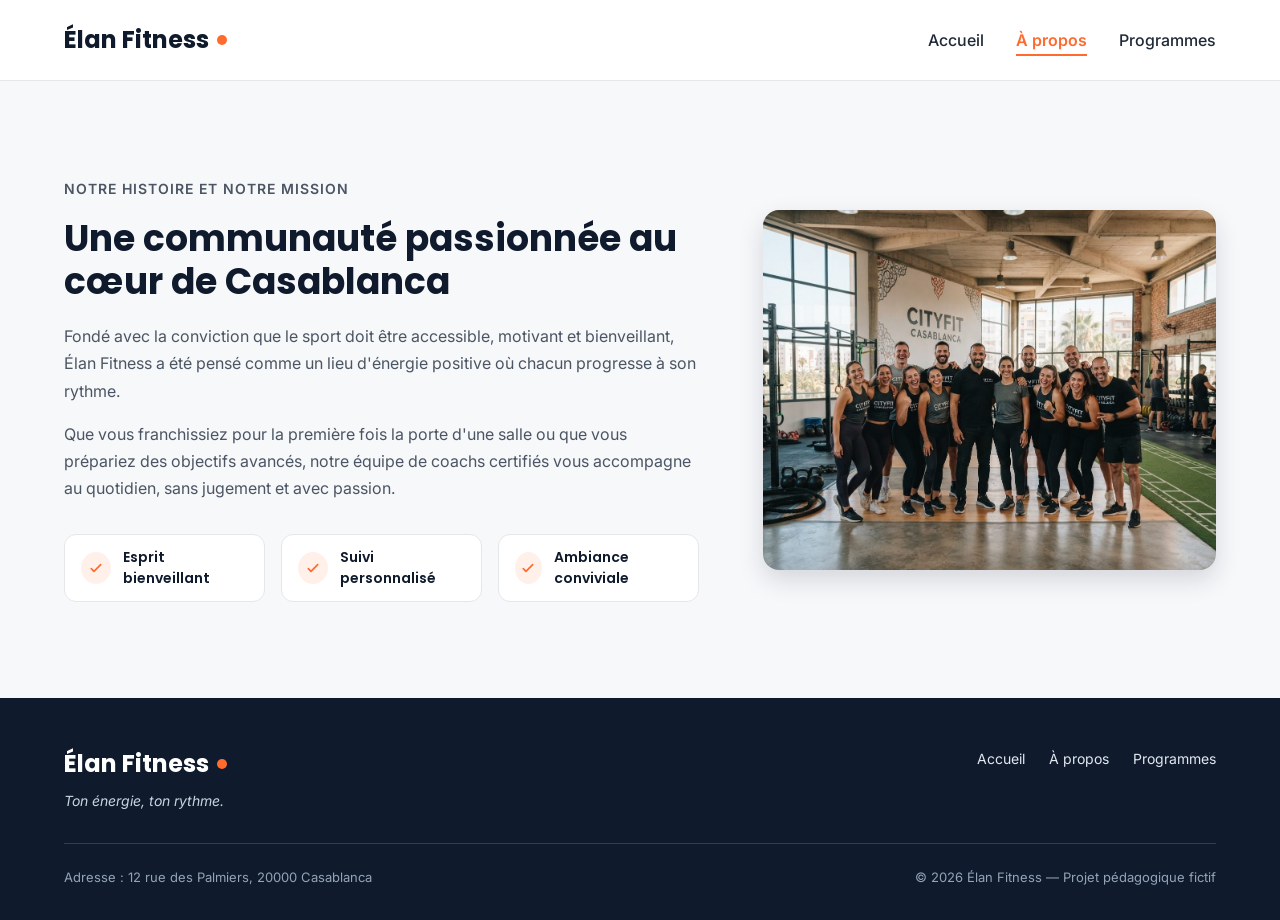
==== apropos.html @ f8804e70 "J'ai changé l'emplacement des fiches." ====
<!DOCTYPE html>
<html lang="en">

<head>
    <meta charset="UTF-8">
    <meta name="viewport" content="width=device-width, initial-scale=1.0">
    <title>Document</title>
    <link rel="stylesheet" href="style.css">
    <link rel="preconnect" href="https://fonts.googleapis.com">
    <link rel="preconnect" href="https://fonts.gstatic.com" crossorigin>
    <link
        href="https://fonts.googleapis.com/css2?family=Inter:wght@400;500;600&family=Poppins:wght@600;700;800&display=swap"
        rel="stylesheet">
</head>

<body>
    <header class="en-tete">
        <div class="conteneur en-tete-contenu">
            <a href="maine.html" class="logo">Élan Fitness</a>

            <nav aria-label="Navigation principale">
                <ul class="menu">
                    <li><a href="maine.html">Accueil</a></li>
                    <li><a href="apropos.html" class="lien-actif">À propos</a></li>
                    <li><a href="programmes.html">Programmes</a></li>
                </ul>
            </nav>
        </div>
    </header>
    <section id="a-propos" class="section">
        <div class="conteneur apropos-contenu">

            <div class="apropos-texte">
                <p class="sur-titre">Notre histoire et notre mission</p>
                <h2>Une communauté passionnée au cœur de Casablanca</h2>
                <p>
                    Fondé avec la conviction que le sport doit être accessible, motivant et bienveillant,
                    Élan Fitness a été pensé comme un lieu d'énergie positive où chacun progresse à son rythme.
                </p>
                <p>
                    Que vous franchissiez pour la première fois la porte d'une salle ou que vous prépariez des
                    objectifs avancés, notre équipe de coachs certifiés vous accompagne au quotidien, sans
                    jugement et avec passion.
                </p>

                <ul class="valeurs">
                    <li class="valeur">
                        <div class="icone icone-petite"><img src="img/icone-check.svg" alt=""></div>
                        <span>Esprit bienveillant</span>
                    </li>
                    <li class="valeur">
                        <div class="icone icone-petite"><img src="img/icone-check.svg" alt=""></div>
                        <span>Suivi personnalisé</span>
                    </li>
                    <li class="valeur">
                        <div class="icone icone-petite"><img src="img/icone-check.svg" alt=""></div>
                        <span>Ambiance conviviale</span>
                    </li>
                </ul>
            </div>

            <img class="apropos-image" src="img/equipe.jpg"
                alt="L'équipe de coachs d'Élan Fitness réunie dans la salle">

        </div>
    </section>

    <footer class="pied-de-page">
        <div class="conteneur">

            <div class="pied-haut">
                <div>
                    <p class="logo logo-clair">Élan Fitness</p>
                    <p class="slogan">Ton énergie, ton rythme.</p>
                </div>

                <nav aria-label="Navigation du pied de page">
                    <ul class="menu menu-pied">
                        <li><a href="#accueil">Accueil</a></li>
                        <li><a href="#a-propos">À propos</a></li>
                        <li><a href="#programmes">Programmes</a></li>
                    </ul>
                </nav>
            </div>

            <div class="pied-bas">
                <p>Adresse : 12 rue des Palmiers, 20000 Casablanca</p>
                <p>&copy; 2026 Élan Fitness — Projet pédagogique fictif</p>
            </div>

        </div>
    </footer>
</body>

</html>
---- style.css ----
* {
  box-sizing: border-box;
  margin: 0;
  padding: 0;
}

html {
  scroll-behavior: smooth;
}

body {
  font-family: 'Inter', Arial, sans-serif;
  font-size: 16px;
  line-height: 1.5;
  color: #1F2937;
  background-color: #F7F8FA;
}

h1, h2, h3, h4 {
  font-family: 'Poppins', Arial, sans-serif;
  color: #0F1B2D;
}

a {
  color: inherit;
  text-decoration: none;
}

ul {
  list-style: none;
}

img {
  display: block;
  max-width: 100%;
}

a:focus-visible,
button:focus-visible {
  outline: 3px solid #FF6B2C;
  outline-offset: 2px;
}

.conteneur {
  width: 100%;
  max-width: 1200px;
  margin: 0 auto;
  padding: 0 24px;
}

.section {
  padding: 96px 0;
}

.section-blanche {
  background-color: #FFFFFF;
  border-top: 1px solid #E5E7EB;
  border-bottom: 1px solid #E5E7EB;
}

.section-titre {
  max-width: 640px;
  margin: 0 auto 64px;
  text-align: center;
}

.section-titre h2 {
  font-size: 32px;
  margin-bottom: 16px;
}

.section-titre h3 {
  font-size: 26px;
  margin-bottom: 12px;
}

.section-titre p {
  color: #4B5563;
}

.sur-titre {
  font-size: 14px;
  font-weight: 600;
  color: #FF6B2C;
  text-transform: uppercase;
  letter-spacing: 1px;
  margin-bottom: 12px;
}

.bouton {
  display: inline-block;
  padding: 14px 28px;
  border-radius: 8px;
  font-size: 16px;
  font-weight: 600;
  text-align: center;
  cursor: pointer;
}

.bouton-principal {
  background-color: #FF6B2C;
  border: 1px solid #FF6B2C;
  color: #FFFFFF;
}

.bouton-principal:hover {
  background-color: #F05817;
}

.bouton-secondaire {
  background-color: #FFFFFF;
  border: 1px solid #0F1B2D;
  color: #0F1B2D;
}

.bouton-secondaire:hover {
  background-color: #F3F4F6;
}

.cartes {
  display: flex;
  gap: 24px;
}

.carte {
  flex: 1;
  background-color: #FFFFFF;
  border: 1px solid #E5E7EB;
  border-radius: 12px;
  box-shadow: 0 1px 3px rgba(15, 27, 45, 0.08);
}

.icone {
  width: 48px;
  height: 48px;
  background-color: #FFF0EA;
  border-radius: 8px;
  display: flex;
  align-items: center;
  justify-content: center;
}

.icone img {
  width: 24px;
  height: 24px;
}

.icone-petite {
  width: 32px;
  height: 32px;
  border-radius: 50%;
}

.icone-petite img {
  width: 16px;
  height: 16px;
}

.en-tete {
  position: sticky;
  top: 0;
  z-index: 10;
  background-color: #FFFFFF;
  border-bottom: 1px solid #E5E7EB;
}

.en-tete-contenu {
  height: 80px;
  display: flex;
  align-items: center;
  justify-content: space-between;
}

.logo {
  display: flex;
  align-items: center;
  font-family: 'Poppins', Arial, sans-serif;
  font-size: 24px;
  font-weight: 700;
  color: #0F1B2D;
}

.logo::after {
  content: "";
  width: 10px;
  height: 10px;
  margin-left: 8px;
  background-color: #FF6B2C;
  border-radius: 50%;
}

.menu {
  display: flex;
  gap: 32px;
}

.menu a {
  font-weight: 500;
  padding-bottom: 4px;
  border-bottom: 2px solid transparent;
}

.menu a:hover {
  color: #FF6B2C;
}

.menu .lien-actif {
  color: #FF6B2C;
  font-weight: 600;
  border-bottom-color: #FF6B2C;
}

.hero {
  padding: 64px 0 96px;
}

.hero-contenu {
  display: flex;
  align-items: center;
  gap: 32px;
}

.hero-texte {
  flex: 7;
}

.hero-texte h1 {
  font-size: 48px;
  font-weight: 800;
  line-height: 1.2;
  margin-bottom: 24px;
}

.hero-description {
  max-width: 520px;
  font-size: 18px;
  line-height: 1.6;
  color: #4B5563;
  margin-bottom: 32px;
}

.boutons {
  display: flex;
  flex-wrap: wrap;
  gap: 16px;
}

.hero-image {
  flex: 5;
  min-width: 0;
  height: 400px;
  object-fit: cover;
  border-radius: 16px;
  border: 1px solid #E5E7EB;
  box-shadow: 0 10px 25px rgba(15, 27, 45, 0.15);
}

.chiffres {
  display: flex;
  margin-top: 64px;
  padding: 32px;
  background-color: #FFFFFF;
  border: 1px solid #E5E7EB;
  border-radius: 12px;
  box-shadow: 0 1px 3px rgba(15, 27, 45, 0.08);
}

.chiffre {
  flex: 1;
  text-align: center;
  font-weight: 500;
  color: #0F1B2D;
}

.chiffre + .chiffre {
  border-left: 1px solid #E5E7EB;
}

.chiffre-nombre {
  font-family: 'Poppins', Arial, sans-serif;
  font-size: 36px;
  font-weight: 800;
  color: #FF6B2C;
}

.carte-avantage {
  padding: 24px;
  background-color: #F7F8FA;
  box-shadow: none;
}

.carte-avantage .icone {
  margin-bottom: 20px;
}

.carte-avantage h3 {
  font-size: 20px;
  margin-bottom: 8px;
}

.carte-avantage p {
  color: #4B5563;
  line-height: 1.6;
}

.apropos-contenu {
  display: flex;
  align-items: center;
  gap: 64px;
}

.apropos-texte {
  flex: 7;
}

.apropos-texte h2 {
  font-size: 36px;
  line-height: 1.2;
  margin-bottom: 20px;
}

.apropos-texte p {
  color: #4B5563;
  line-height: 1.7;
  margin-bottom: 16px;
}

.valeurs {
  display: flex;
  gap: 16px;
  margin-top: 32px;
}

.valeur {
  flex: 1;
  display: flex;
  align-items: center;
  gap: 12px;
  padding: 12px 16px;
  background-color: #FFFFFF;
  border: 1px solid #E5E7EB;
  border-radius: 12px;
  font-family: 'Poppins', Arial, sans-serif;
  font-size: 14px;
  font-weight: 600;
  color: #0F1B2D;
}

.apropos-image {
  flex: 5;
  min-width: 0;
  height: 360px;
  object-fit: cover;
  border-radius: 16px;
  box-shadow: 0 10px 25px rgba(15, 27, 45, 0.15);
}

.carte-programme {
  display: flex;
  flex-direction: column;
  overflow: hidden;
}

.carte-programme > img {
  width: 100%;
  height: 200px;
  object-fit: cover;
}

.programme-corps {
  flex: 1;
  display: flex;
  flex-direction: column;
  padding: 20px;
}

.programme-corps h3 {
  font-size: 20px;
  margin-bottom: 8px;
}

.programme-corps p {
  font-size: 15px;
  color: #4B5563;
}

.etiquette {
  align-self: flex-start;
  padding: 4px 10px;
  margin-bottom: 12px;
  border-radius: 6px;
  font-size: 12px;
  font-weight: 600;
}

.etiquette-orange {
  background-color: #FFEDE5;
  color: #C2410C;
}

.etiquette-bleue {
  background-color: #DBEAFE;
  color: #1D4ED8;
}

.etiquette-verte {
  background-color: #D1FAE5;
  color: #047857;
}

.programme-corps .duree {
  display: flex;
  align-items: center;
  gap: 8px;
  margin-top: auto;
  padding-top: 16px;
  border-top: 1px solid #E5E7EB;
  font-size: 13px;
  font-weight: 600;
  color: #0F1B2D;
}

.programme-corps h3 + p {
  margin-bottom: 16px;
}

.duree img {
  width: 16px;
  height: 16px;
}

.formules {
  margin-top: 96px;
}

.formule {
  position: relative;
  display: flex;
  flex-direction: column;
  padding: 28px;
}

.formule h4 {
  font-size: 20px;
}

.prix {
  margin: 8px 0 16px;
  font-family: 'Poppins', Arial, sans-serif;
  font-size: 30px;
  font-weight: 800;
  color: #FF6B2C;
}

.prix span {
  font-family: 'Inter', Arial, sans-serif;
  font-size: 16px;
  font-weight: 500;
  color: #4B5563;
}

.prix-note {
  margin: -8px 0 16px;
  font-size: 13px;
  color: #4B5563;
}

.formule-liste {
  flex: 1;
  margin-bottom: 24px;
}

.formule-liste li {
  padding-left: 28px;
  margin-bottom: 12px;
  font-size: 15px;
  background-image: url('img/icone-check.svg');
  background-repeat: no-repeat;
  background-position: left center;
  background-size: 16px;
}

.formule .bouton {
  display: block;
}

.formule-populaire {
  border: 2px solid #FF6B2C;
  box-shadow: 0 10px 25px rgba(255, 107, 44, 0.2);
}

.badge-populaire {
  position: absolute;
  top: -14px;
  left: 50%;
  transform: translateX(-50%);
  padding: 4px 14px;
  background-color: #FF6B2C;
  border-radius: 999px;
  font-size: 12px;
  font-weight: 700;
  text-transform: uppercase;
  color: #FFFFFF;
}

.pied-de-page {
  padding: 48px 0 32px;
  background-color: #0F1B2D;
  color: #FFFFFF;
}

.pied-haut {
  display: flex;
  justify-content: space-between;
  align-items: flex-start;
  padding-bottom: 32px;
  border-bottom: 1px solid rgba(255, 255, 255, 0.15);
}

.logo-clair {
  color: #FFFFFF;
}

.slogan {
  margin-top: 8px;
  font-size: 14px;
  font-style: italic;
  color: #CBD5E1;
}

.menu-pied {
  gap: 24px;
}

.menu-pied a {
  font-size: 14px;
  font-weight: 400;
  color: #E2E8F0;
}

.pied-bas {
  display: flex;
  justify-content: space-between;
  margin-top: 24px;
  font-size: 13px;
  color: #94A3B8;
}
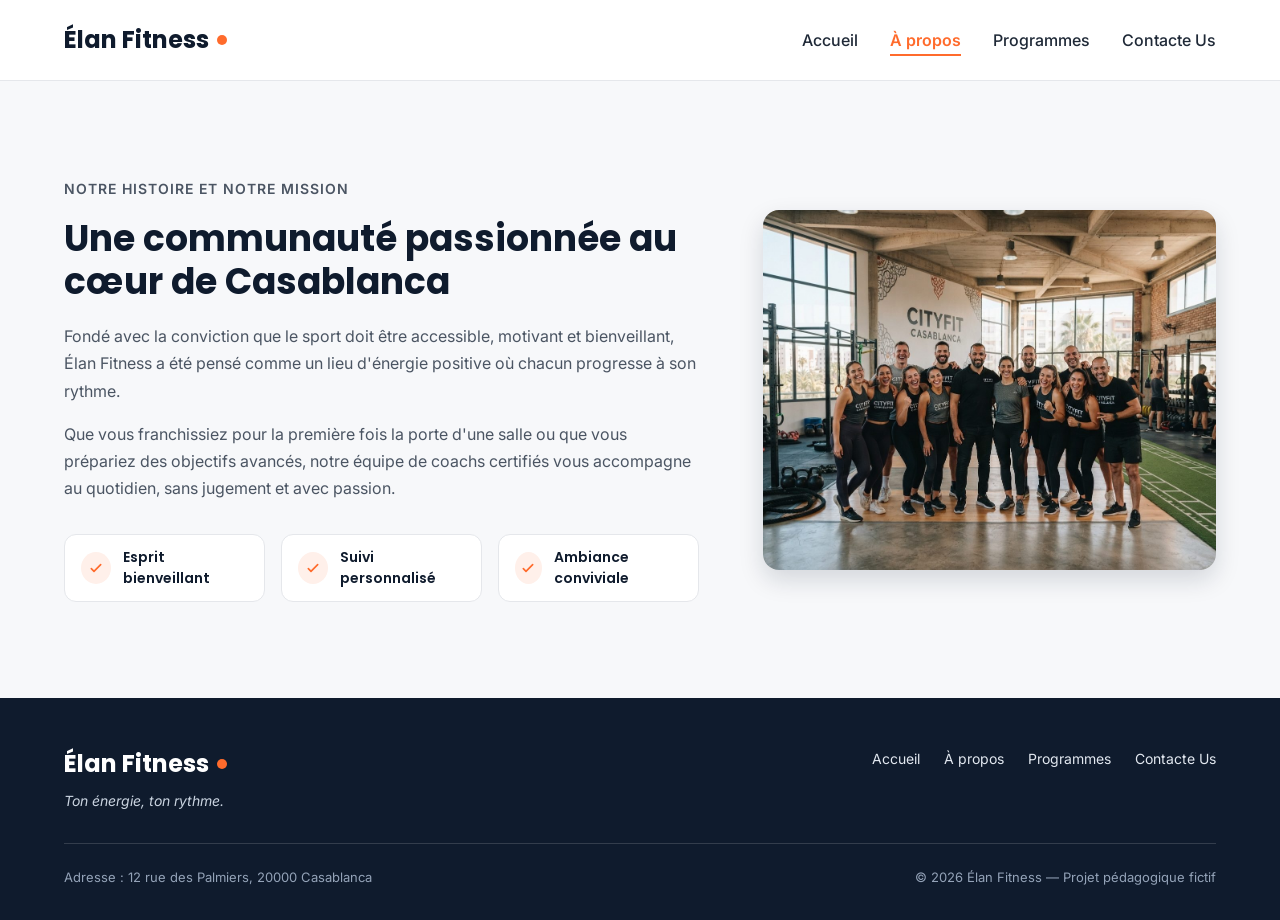
==== commit 4d887d9f: "Finalisation de la page de contact et début de la vue tablette." ====
--- a/apropos.html
+++ b/apropos.html
@@ -16,13 +16,14 @@
 <body>
     <header class="en-tete">
         <div class="conteneur en-tete-contenu">
-            <a href="maine.html" class="logo">Élan Fitness</a>
+            <a href="index.html" class="logo">Élan Fitness</a>
 
             <nav aria-label="Navigation principale">
                 <ul class="menu">
-                    <li><a href="maine.html">Accueil</a></li>
+                    <li><a href="index.html">Accueil</a></li>
                     <li><a href="apropos.html" class="lien-actif">À propos</a></li>
                     <li><a href="programmes.html">Programmes</a></li>
+                     <li><a href="contacte.html">Contacte Us</a></li>
                 </ul>
             </nav>
         </div>
@@ -76,9 +77,10 @@
 
                 <nav aria-label="Navigation du pied de page">
                     <ul class="menu menu-pied">
-                        <li><a href="#accueil">Accueil</a></li>
-                        <li><a href="#a-propos">À propos</a></li>
-                        <li><a href="#programmes">Programmes</a></li>
+                        <li><a href="index.html">Accueil</a></li>
+                        <li><a href="apropos.html">À propos</a></li>
+                        <li><a href="programmes.html">Programmes</a></li>
+                         <li><a href="contacte.html">Contacte Us</a></li>
                     </ul>
                 </nav>
             </div>
--- a/style.css
+++ b/style.css
@@ -16,7 +16,10 @@
   background-color: #F7F8FA;
 }
 
-h1, h2, h3, h4 {
+h1,
+h2,
+h3,
+h4 {
   font-family: 'Poppins', Arial, sans-serif;
   color: #0F1B2D;
 }
@@ -272,7 +275,7 @@
   color: #0F1B2D;
 }
 
-.chiffre + .chiffre {
+.chiffre+.chiffre {
   border-left: 1px solid #E5E7EB;
 }
 
@@ -361,7 +364,7 @@
   overflow: hidden;
 }
 
-.carte-programme > img {
+.carte-programme>img {
   width: 100%;
   height: 200px;
   object-fit: cover;
@@ -420,7 +423,7 @@
   color: #0F1B2D;
 }
 
-.programme-corps h3 + p {
+.programme-corps h3+p {
   margin-bottom: 16px;
 }
 
@@ -545,3 +548,233 @@
   font-size: 13px;
   color: #94A3B8;
 }
+
+/* contact CSS*/
+.contact {
+  display: flex;
+  justify-content: space-between;
+  padding: 5rem;
+}
+
+.contacte-h {
+  font-size: 60px;
+  font-weight: 100;
+  text-align: center;
+}
+
+.contact-info {
+  padding-inline: 8rem;
+  background-color: #ffffff;
+  padding: 2rem;
+  width: 25rem;
+  border-radius: 1em;
+  box-shadow: 5px 5px 15px 0px rgba(141, 138, 138, 0.2);
+}
+
+.contact-text,
+.info-p {
+  font-size: smaller;
+}
+
+.contact-forme-para {
+  margin-bottom: 2rem;
+  font-size: smaller;
+}
+
+.contacte-forme-h1 {
+  margin-top: 2rem;
+}
+
+.fa-claude {
+  color: orange;
+}
+
+.infoContace {
+  margin-top: 2rem;
+}
+
+hr {
+  border-color: #DBEAFE;
+}
+
+.point {
+  position: relative;
+  padding: 10px;
+  width: 10px;
+  background-color: #ff6b2b;
+  border-radius: 10rem;
+  left: 13rem;
+  top: 70px;
+}
+
+.contactText {
+  font-size: 28px;
+  font-weight: 100;
+}
+
+.infoList {
+  padding-bottom: 1rem;
+  padding-top: 1rem;
+  display: flex;
+  gap: 2rem;
+}
+
+.h4ContactInfo {
+  font-weight: 300;
+  font-size: 18px;
+}
+
+.fa-mobile,
+.fa-envelope,
+.fa-clock,
+.fa-earth-americas {
+  align-self: center;
+  font-size: xx-large;
+}
+
+.contacte-forme {
+  display: flex;
+  flex-direction: column;
+  justify-content: space-around;
+  background-color: #fbf6f3;
+  padding-inline: 2rem;
+  padding-bottom: 2rem;
+  width: 40rem;
+  border-radius: 1em;
+  box-shadow: 5px 5px 15px 0px rgba(141, 138, 138, 0.2);
+}
+
+form {
+  display: grid;
+  grid-template-columns: repeat(2, 1fr);
+  flex-direction: column;
+  column-gap: 0.5rem;
+  row-gap: 1rem;
+}
+
+.input-name {
+  border: 1px #a9a19d solid;
+  padding: 1em;
+  background-color: #fbeee8;
+  border-radius: 4px;
+}
+
+.input-email {
+  border: 1px #a9a19d solid;
+  padding: 1em;
+  background-color: #fbeee8;
+  border-radius: 4px;
+}
+
+.input-number {
+  border: 1px #a9a19d solid;
+  background-color: #fbeee8;
+  padding: 1em;
+  border-radius: 4px;
+  grid-column: span 2;
+
+}
+
+textarea {
+  grid-column: span 2;
+  border: 1px #a9a19d solid;
+  background-color: #fbeee8;
+  border-radius: 4px;
+}
+
+textarea::placeholder {
+  position: absolute;
+  left: 1em;
+  top: 1em;
+  font-size: 1em;
+}
+
+.input-submit {
+  padding: 10px;
+  width: 10em;
+  border-radius: 10em;
+  border: none;
+  background-color: #fc6734;
+  color: #f7f7f1;
+  font-size: medium;
+}
+
+.contact-page {
+  display: flex;
+  flex-direction: column;
+  background: linear-gradient(180deg, #ffc6b1 10%, #ffffff 50%, #ffffff 100%);
+  padding-inline: 2rem;
+}
+
+
+@media (min-width: 768px) and (max-width:1279px) {
+  .en-tete-contenu {
+    padding-inline: 3rem;
+  }
+
+  .hero-image {
+    height: 300px;
+  }
+
+  .hero-texte h1 {
+    font-size: 40px;
+  }
+
+  .contact {
+    flex-direction: column-reverse;
+    align-items: center;
+    gap: 2rem;
+  }
+
+  .contact-info {
+    width: 40rem;
+  }
+
+  .cartes {
+    padding-inline: 2rem;
+  }
+}
+
+@media (max-width: 1024px) and (min-width:768px) {
+
+  .boutons {
+    flex-wrap: nowrap;
+  }
+
+  .bouton-principal {
+    font-size: small;
+    padding: 1rem;
+  }
+
+  .bouton-secondaire {
+    font-size: small;
+    padding: 1rem;
+  }
+
+  .hero-image {
+    height: none;
+    object-fit: cover;
+  }
+
+  .hero-texte h1 {
+    font-size: 30px;
+  }
+
+  .hero-description {
+    font-size: 15px;
+  }
+
+  .carte-avantage {
+    padding: 12px;
+  }
+
+  .apropos-contenu {
+    flex-direction: column-reverse;
+  }
+  .cartes{
+    flex-wrap: wrap;
+
+  }
+  .apropos-image{
+      }
+}
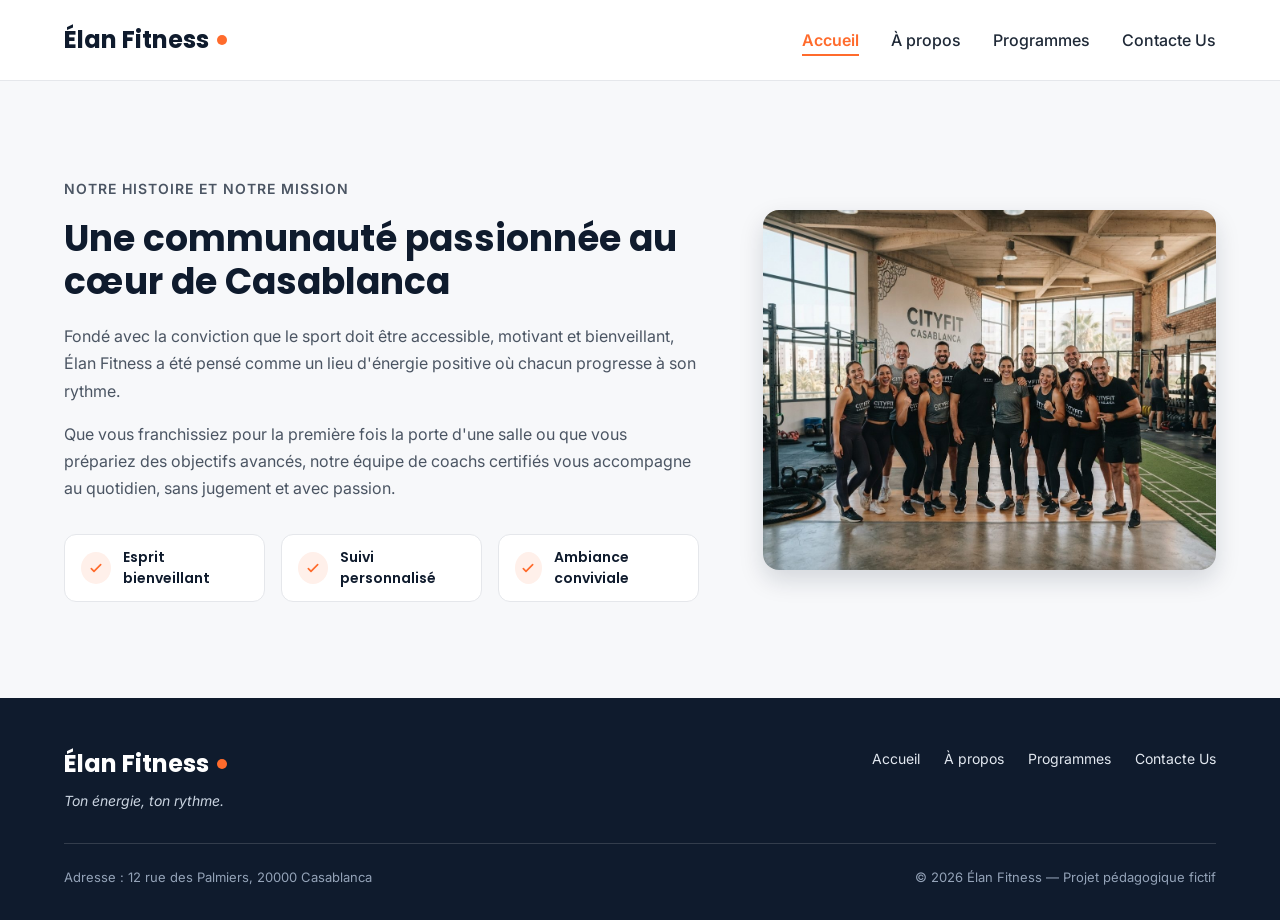
==== commit b9eb6d05: "Ajoutez le style adaptatif." ====
--- a/apropos.html
+++ b/apropos.html
@@ -11,6 +11,7 @@
     <link
         href="https://fonts.googleapis.com/css2?family=Inter:wght@400;500;600&family=Poppins:wght@600;700;800&display=swap"
         rel="stylesheet">
+        <link rel="stylesheet" href="https://cdnjs.cloudflare.com/ajax/libs/font-awesome/6.7.2/css/all.min.css" />
 </head>
 
 <body>
@@ -19,11 +20,24 @@
             <a href="index.html" class="logo">Élan Fitness</a>
 
             <nav aria-label="Navigation principale">
+                <input type="checkbox" id="list-toggle" class="list-checkbox">
+                <label for="list-toggle" class="menuBtn">
+                    <i class="fa-solid fa-bars"></i>
+                </label>
+                <ul class="menuPhone">
+                    <label for="list-toggle" class="closeBtn">
+                        <i class="fa-solid fa-xmark"></i>
+                    </label>
+                    <li><a href="index.html" class="lien-actif">Accueil</a></li>
+                    <li><a href="apropos.html">À propos</a></li>
+                    <li><a href="programmes.html">Programmes</a></li>
+                    <li><a href="contacte.html">Contacte Us</a></li>
+                </ul>
                 <ul class="menu">
-                    <li><a href="index.html">Accueil</a></li>
-                    <li><a href="apropos.html" class="lien-actif">À propos</a></li>
+                    <li><a href="index.html" class="lien-actif">Accueil</a></li>
+                    <li><a href="apropos.html">À propos</a></li>
                     <li><a href="programmes.html">Programmes</a></li>
-                     <li><a href="contacte.html">Contacte Us</a></li>
+                    <li><a href="contacte.html">Contacte Us</a></li>
                 </ul>
             </nav>
         </div>
@@ -80,7 +94,7 @@
                         <li><a href="index.html">Accueil</a></li>
                         <li><a href="apropos.html">À propos</a></li>
                         <li><a href="programmes.html">Programmes</a></li>
-                         <li><a href="contacte.html">Contacte Us</a></li>
+                        <li><a href="contacte.html">Contacte Us</a></li>
                     </ul>
                 </nav>
             </div>
--- a/style.css
+++ b/style.css
@@ -49,6 +49,7 @@
   max-width: 1200px;
   margin: 0 auto;
   padding: 0 24px;
+
 }
 
 .section {
@@ -706,6 +707,15 @@
   padding-inline: 2rem;
 }
 
+.menuPhone {
+  display: none;
+}
+
+.list-checkbox,
+.menuBtn {
+  display: none;
+}
+
 
 @media (min-width: 768px) and (max-width:1279px) {
   .en-tete-contenu {
@@ -768,13 +778,209 @@
     padding: 12px;
   }
 
+  .apropos-texte h2 {
+    font-size: xx-large;
+  }
+
+  .apropos-texte {
+    width: 20rem;
+  }
+
+  .valeurs {
+    position: relative;
+    left: 7rem;
+    margin-top: 4rem;
+  }
+
+  apropos-contenu .apropos-texte p {
+    font-size: xx-small;
+  }
+
+  .cartes {
+    display: grid;
+    grid-template-columns: repeat(2, 1fr);
+    grid-template-rows: repeat(2, 1fr);
+  }
+
+  .menu {
+    font-size: small;
+  }
+}
+
+@media (min-width: 320px) and (max-width:767px) {
+  .logo {
+    font-size: 18px;
+  }
+
+  .menu {
+    display: none;
+  }
+
+  .fa-bars {
+    color: #ff6b2c;
+    font-size: xx-large;
+  }
+
+  .fa-xmark {
+    color: #ff6b2c;
+    font-size: xx-large;
+  }
+
+  .hero-texte {
+    position: absolute;
+    top: 10;
+    left: 80;
+    z-index: 1;
+  }
+
+  .hero-image {
+    flex: none;
+    position: relative;
+    width: inherit;
+    opacity: 0.4;
+    padding: 0;
+  }
+
+  .hero-description {
+    font-size: small;
+    max-width: 20rem;
+  }
+
+  .boutons {
+    flex-wrap: nowrap;
+  }
+
+  .bouton-principal {
+    font-size: small;
+    padding: 1em;
+  }
+
+  .sur-titre,
+  .titre-hero,
+  .hero-description,
+  .boutons {
+    padding-left: 1rem;
+  }
+
+  .chiffres {
+    padding: 24px;
+  }
+
+  .chiffre .chiffre-nombre {
+    font-size: xx-large;
+    font-family: 'Poppins', Arial, sans-serif;
+    font-weight: 800;
+    color: #FF6B2C;
+  }
+
+  .chiffre p {
+    font-size: 11px;
+  }
+
+  .bouton-secondaire {
+    font-size: small;
+    padding: 1em;
+  }
+
+  .cartes {
+    flex-wrap: wrap;
+  }
+
+  .hero {
+    padding: 0;
+    width: 100%;
+  }
+
+  .pied-bas {
+    display: flex;
+    flex-direction: column;
+    gap: 2em;
+  }
+
+  .hero-texte h1 {
+    font-size: small;
+  }
+
+  .menuPhone {
+    text-align: end;
+    margin-top: 13em;
+    margin-top: 15em;
+    background-color: white;
+    gap: 2px;
+  }
+
+  .menuPhone li {
+    text-align: start;
+    border-bottom: 1px #4B5563 solid;
+    padding: 1em;
+  }
+
+  .list-checkbox:checked~.menuPhone {
+    display: block;
+  }
+
+  .closeBtn {
+    position: absolute;
+    top: 1.5rem;
+    right: 1.5rem;
+  }
+
+  .menuBtn {
+    display: block;
+  }
+
+  .apropos-texte h2 {
+    font-size: x-large;
+    max-width: 425px;
+  }
+
+  .apropos-texte p {
+    max-width: 425px;
+  }
+
+  .valeurs {
+    flex-wrap: wrap;
+  }
+
   .apropos-contenu {
     flex-direction: column-reverse;
   }
-  .cartes{
-    flex-wrap: wrap;
-
-  }
-  .apropos-image{
-      }
+
+  .cartes {
+    display: grid;
+    grid-template-columns: repeat(2, 1fr);
+  }
+
+  .programme-corps {
+    padding: 12px;
+  }
+  .programme-corps p{
+    font-size: x-small;
+  }
+  .programme-corps h3{
+    min-width: 1em;
+  }
+ 
+  .prix {
+    font-size: large;
+    display: flex;
+    gap: 4px;
+    align-items: center;
+  }
+
+  .formule span {
+    font-size: small;
+  }
+  .formule{
+    display: flex;
+  }
+  .contact{
+    display: flex;
+    flex-direction: column;
+    align-items: center;
+  }
+  .contacte-forme{
+    max-width: 425px;
+    min-width: 320px;
+  }
 }
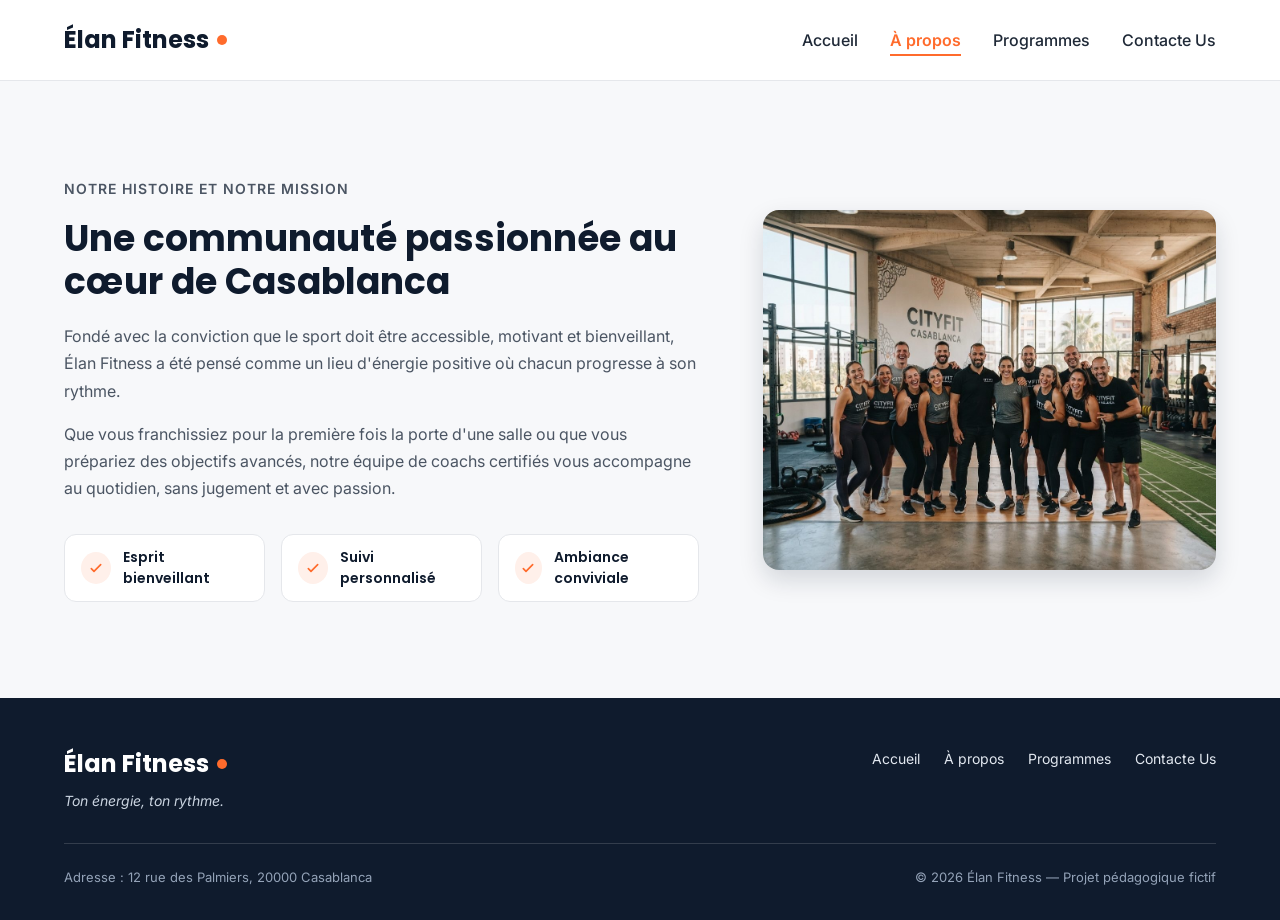
==== commit 2e2bed24: "Ajoutez des transitions et des effets, créez le titre et améliorez l'icône." ====
--- a/apropos.html
+++ b/apropos.html
@@ -4,14 +4,18 @@
 <head>
     <meta charset="UTF-8">
     <meta name="viewport" content="width=device-width, initial-scale=1.0">
-    <title>Document</title>
+    <meta name="description"
+        content="Découvrez l'histoire d'Elan Fitness, notre philosophie du sport et notre équipe de coachs diplômés dédiés à votre réussite et bien-être à Casablanca.">
+
+    <title>À Propos d'Elan Fitness | Notre Salle à Casablanca</title>
+
     <link rel="stylesheet" href="style.css">
     <link rel="preconnect" href="https://fonts.googleapis.com">
     <link rel="preconnect" href="https://fonts.gstatic.com" crossorigin>
     <link
         href="https://fonts.googleapis.com/css2?family=Inter:wght@400;500;600&family=Poppins:wght@600;700;800&display=swap"
         rel="stylesheet">
-        <link rel="stylesheet" href="https://cdnjs.cloudflare.com/ajax/libs/font-awesome/6.7.2/css/all.min.css" />
+    <link rel="stylesheet" href="https://cdnjs.cloudflare.com/ajax/libs/font-awesome/6.7.2/css/all.min.css" />
 </head>
 
 <body>
@@ -28,14 +32,14 @@
                     <label for="list-toggle" class="closeBtn">
                         <i class="fa-solid fa-xmark"></i>
                     </label>
-                    <li><a href="index.html" class="lien-actif">Accueil</a></li>
-                    <li><a href="apropos.html">À propos</a></li>
+                    <li><a href="index.html">Accueil</a></li>
+                    <li><a href="apropos.html" class="lien-actif">À propos</a></li>
                     <li><a href="programmes.html">Programmes</a></li>
                     <li><a href="contacte.html">Contacte Us</a></li>
                 </ul>
                 <ul class="menu">
-                    <li><a href="index.html" class="lien-actif">Accueil</a></li>
-                    <li><a href="apropos.html">À propos</a></li>
+                    <li><a href="index.html">Accueil</a></li>
+                    <li><a href="apropos.html" class="lien-actif">À propos</a></li>
                     <li><a href="programmes.html">Programmes</a></li>
                     <li><a href="contacte.html">Contacte Us</a></li>
                 </ul>
@@ -85,7 +89,9 @@
 
             <div class="pied-haut">
                 <div>
-                    <p class="logo logo-clair">Élan Fitness</p>
+                    <a href="index.html">
+                        <p class="logo logo-clair">Élan Fitness</p>
+                    </a>
                     <p class="slogan">Ton énergie, ton rythme.</p>
                 </div>
 
--- a/style.css
+++ b/style.css
@@ -707,6 +707,7 @@
   padding-inline: 2rem;
 }
 
+/* phone CSS*/
 .menuPhone {
   display: none;
 }
@@ -716,7 +717,7 @@
   display: none;
 }
 
-
+/*small screen display*/
 @media (min-width: 768px) and (max-width:1279px) {
   .en-tete-contenu {
     padding-inline: 3rem;
@@ -745,6 +746,7 @@
   }
 }
 
+/*tablet display*/
 @media (max-width: 1024px) and (min-width:768px) {
 
   .boutons {
@@ -807,7 +809,8 @@
   }
 }
 
-@media (min-width: 320px) and (max-width:767px) {
+/*phone display*/
+@media(max-width:480px) {
   .logo {
     font-size: 18px;
   }
@@ -954,13 +957,15 @@
   .programme-corps {
     padding: 12px;
   }
-  .programme-corps p{
+
+  .programme-corps p {
     font-size: x-small;
   }
-  .programme-corps h3{
+
+  .programme-corps h3 {
     min-width: 1em;
   }
- 
+
   .prix {
     font-size: large;
     display: flex;
@@ -971,16 +976,48 @@
   .formule span {
     font-size: small;
   }
-  .formule{
+
+  .formule {
     display: flex;
   }
-  .contact{
+
+  .contact {
     display: flex;
     flex-direction: column;
     align-items: center;
   }
-  .contacte-forme{
+
+  .contacte-forme {
     max-width: 425px;
     min-width: 320px;
   }
+}
+
+/*add some hovering*/
+.bouton {
+  transform: scale(1);
+  transition: transform 0.6s ease;
+}
+
+.bouton:hover {
+  transform: scale(1.1);
+}
+
+.chiffre {
+  transform: scale(1);
+  transition: transform 1s ease;
+}
+
+.chiffre:hover {
+  transform: scale(1.1);
+
+}
+
+.formule {
+  transform: scale(1);
+  transition: transform 0.6s ease;
+}
+
+.formule:hover {
+  transform: scale(1.1);
 }
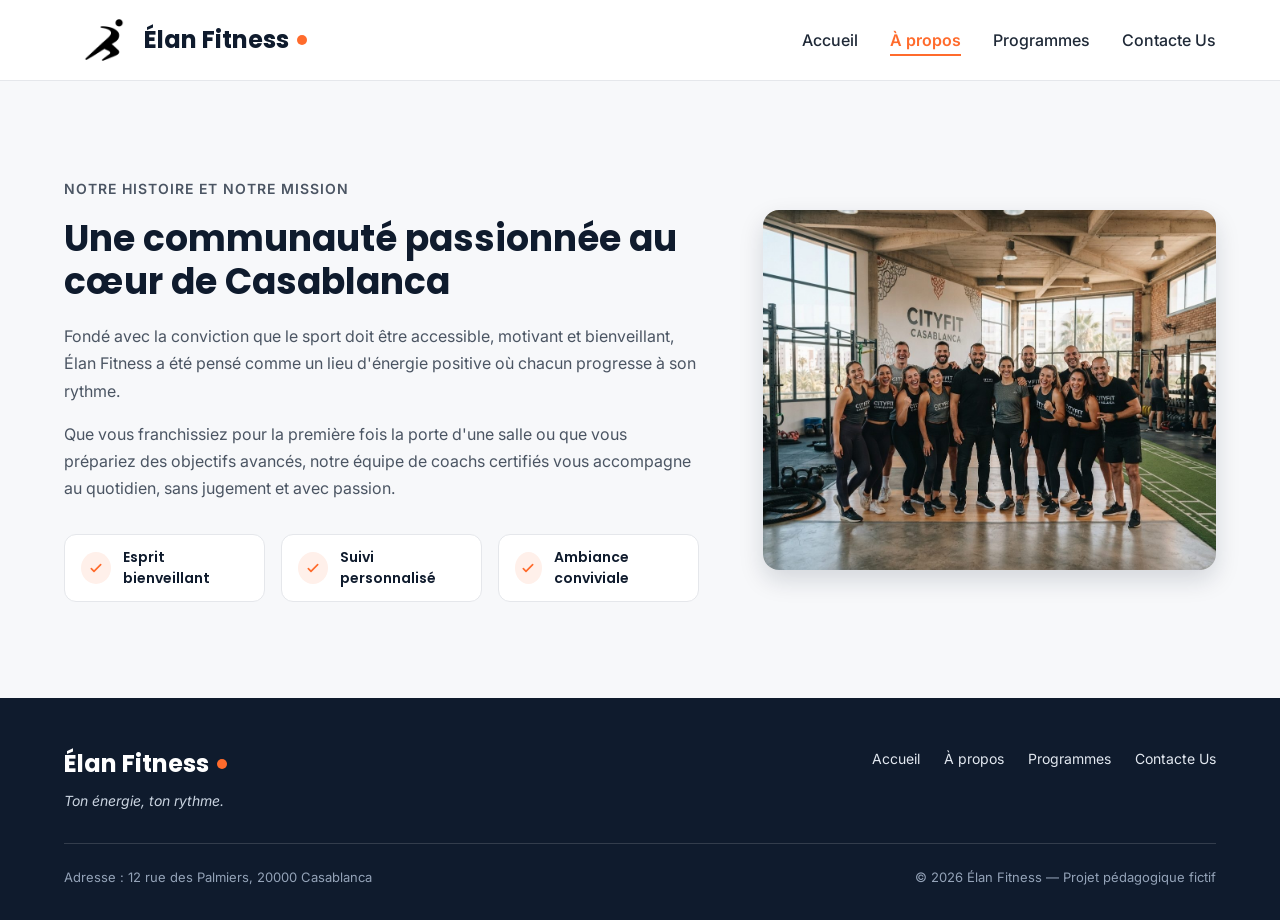
==== commit fbb1b040: "Ajouter une page de localisation" ====
--- a/apropos.html
+++ b/apropos.html
@@ -8,7 +8,7 @@
         content="Découvrez l'histoire d'Elan Fitness, notre philosophie du sport et notre équipe de coachs diplômés dédiés à votre réussite et bien-être à Casablanca.">
 
     <title>À Propos d'Elan Fitness | Notre Salle à Casablanca</title>
-
+    <link rel="icon" type="image/png" href="img/favicon.png">
     <link rel="stylesheet" href="style.css">
     <link rel="preconnect" href="https://fonts.googleapis.com">
     <link rel="preconnect" href="https://fonts.gstatic.com" crossorigin>
@@ -21,7 +21,7 @@
 <body>
     <header class="en-tete">
         <div class="conteneur en-tete-contenu">
-            <a href="index.html" class="logo">Élan Fitness</a>
+            <a href="index.html" class="logo"><img src="img/logo.jfif" alt="logo Image" width="80px">Élan Fitness</a>
 
             <nav aria-label="Navigation principale">
                 <input type="checkbox" id="list-toggle" class="list-checkbox">
--- a/style.css
+++ b/style.css
@@ -707,6 +707,40 @@
   padding-inline: 2rem;
 }
 
+.Location {
+  padding: 3rem;
+  display: flex;
+  flex-direction: column;
+  justify-content: space-between;  
+}
+
+.Location div {
+  display: flex;
+  align-items: center;
+  align-self: center;
+  gap: 5px;
+  padding: 12px;
+  background-color: #fdf5eb;
+  border-radius: 5rem;
+}
+.Location h3{
+  font-size: medium;
+  font-weight: 300;
+}
+.fa-location-crosshairs{
+  font-size: x-large;
+  color: #fc6734;
+}
+.Location h2{
+  margin-top: 1rem;
+  text-align: center;
+  font-weight: 300;
+  font-size: 44px;
+}
+.map{
+  margin-top: 1rem;
+}
+
 /* phone CSS*/
 .menuPhone {
   display: none;
@@ -994,12 +1028,14 @@
 }
 
 /*add some hovering*/
-.bouton {
+.bouton,
+.input-submit {
   transform: scale(1);
   transition: transform 0.6s ease;
 }
 
-.bouton:hover {
+.bouton:hover,
+.input-submit:hover {
   transform: scale(1.1);
 }
 
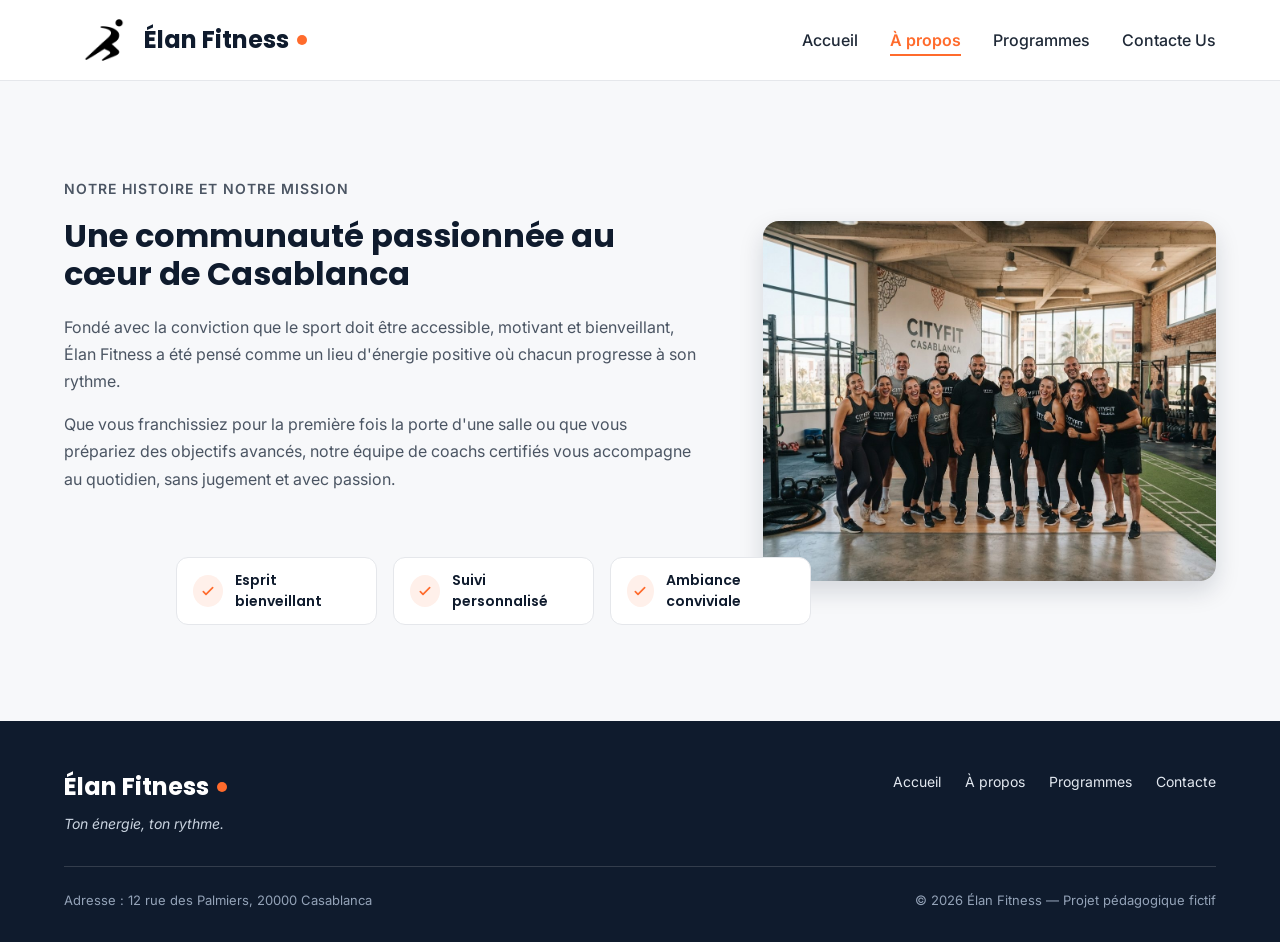
==== commit 972d072b: "Apportez quelques modifications au CSS et au HTML." ====
--- a/apropos.html
+++ b/apropos.html
@@ -35,7 +35,7 @@
                     <li><a href="index.html">Accueil</a></li>
                     <li><a href="apropos.html" class="lien-actif">À propos</a></li>
                     <li><a href="programmes.html">Programmes</a></li>
-                    <li><a href="contacte.html">Contacte Us</a></li>
+                    <li><a href="contacte.html">Contacte</a></li>
                 </ul>
                 <ul class="menu">
                     <li><a href="index.html">Accueil</a></li>
@@ -100,7 +100,7 @@
                         <li><a href="index.html">Accueil</a></li>
                         <li><a href="apropos.html">À propos</a></li>
                         <li><a href="programmes.html">Programmes</a></li>
-                        <li><a href="contacte.html">Contacte Us</a></li>
+                        <li><a href="contacte.html">Contacte</a></li>
                     </ul>
                 </nav>
             </div>
--- a/style.css
+++ b/style.css
@@ -553,6 +553,7 @@
 /* contact CSS*/
 .contact {
   display: flex;
+  gap: 2rem;
   justify-content: space-between;
   padding: 5rem;
 }
@@ -711,7 +712,7 @@
   padding: 3rem;
   display: flex;
   flex-direction: column;
-  justify-content: space-between;  
+  justify-content: space-between;
 }
 
 .Location div {
@@ -723,21 +724,25 @@
   background-color: #fdf5eb;
   border-radius: 5rem;
 }
-.Location h3{
+
+.Location h3 {
   font-size: medium;
   font-weight: 300;
 }
-.fa-location-crosshairs{
+
+.fa-location-crosshairs {
   font-size: x-large;
   color: #fc6734;
 }
-.Location h2{
+
+.Location h2 {
   margin-top: 1rem;
   text-align: center;
   font-weight: 300;
   font-size: 44px;
 }
-.map{
+
+.map {
   margin-top: 1rem;
 }
 
@@ -752,7 +757,7 @@
 }
 
 /*small screen display*/
-@media (min-width: 768px) and (max-width:1279px) {
+@media (min-width: 751px) and (max-width:1024px) {
   .en-tete-contenu {
     padding-inline: 3rem;
   }
@@ -781,7 +786,7 @@
 }
 
 /*tablet display*/
-@media (max-width: 1024px) and (min-width:768px) {
+@media (min-width:751px) {
 
   .boutons {
     flex-wrap: nowrap;
@@ -838,13 +843,13 @@
     grid-template-rows: repeat(2, 1fr);
   }
 
-  .menu {
-    font-size: small;
+  .Location h2 {
+    font-size: x-large;
   }
 }
 
 /*phone display*/
-@media(max-width:480px) {
+@media(max-width:704px) {
   .logo {
     font-size: 18px;
   }
@@ -1025,6 +1030,11 @@
     max-width: 425px;
     min-width: 320px;
   }
+
+  .Location h2 {
+    font-size: 20px;
+  }
+
 }
 
 /*add some hovering*/
